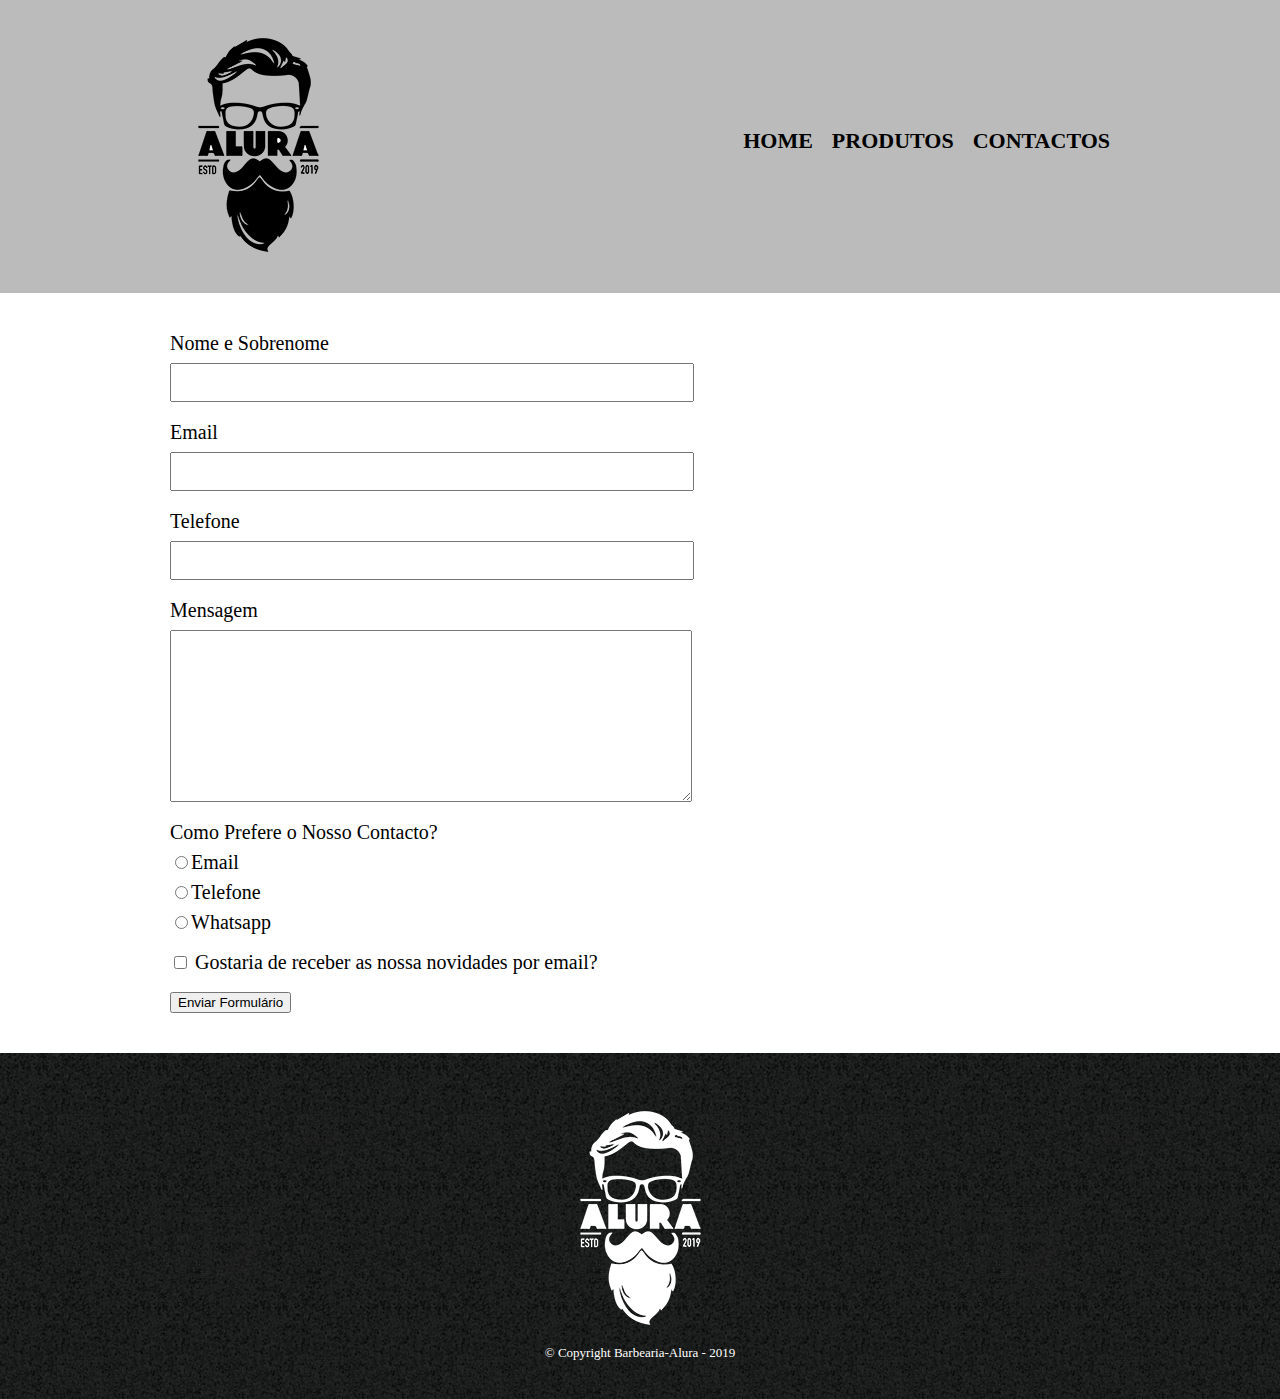
==== contato.html @ ee04b441 "atualizaçao" ====
<!DOCTYPE html>
<html lang="en">
<head>
    <meta charset="UTF-8">
    <meta http-equiv="X-UA-Compatible" content="IE=edge">
    <meta name="viewport" content="width=device-width, initial-scale=1.0">
    <title>Contatos</title>
    <link rel="stylesheet" href="reset.css">
    <link rel="stylesheet" href="style.css">
</head>
<body>
    <header>
        <div class="caixa">
       
            <h1> <img src="logo.png"></h1>
            <nav>
                <ul>
                    <li> <a href="index.html">Home</a></li>
                    <li><a href="produtos.html">Produtos</a> </li>
                    <li><a href="contato.html">Contactos</a> </li>
                </ul>
        </nav>
</div>
    </header>

<main>
    <form>
            <label for="nomesobrenome"  >Nome e Sobrenome</label>
                <input type="text" id="nomesobrenome"  class="input-padrao"> 

                <label for="Email"  >Email</label>
                <input type="text" id="Email" class="input-padrao">

                <label for="telefone"  >Telefone</label>
                <input type="text" id="telefone" class="input-padrao">
                <label for="mesagem" >Mensagem</label>
                <textarea cols="69" rows="10" id="mensagem"  class="input-padrao"></textarea>
                
                <div>
                        <p>Como Prefere o Nosso Contacto?</p>

                        <label for="raio-email"><input type="radio" name="contato" value="email" id="radio-email">Email</label>
                        
                        <label for="radio-telefone"><input type="radio" name="contato" value="telefone" id="radio-telefone">Telefone</label>
                        
                        <label for="radio-whatsapp"><input type="radio" name="contato" value="Whatsapp" id="radio-whatsapp">Whatsapp</label>
                        
                </div>

                <label class="checkbox"><input type="checkbox"> Gostaria de receber as nossa novidades por email?</label>

                <input type="submit" value="Enviar Formulário">
    </form>


</main> 
    <footer>
        <img src="logo-branco.png">
        <p class="copyright">&copy; Copyright Barbearia-Alura - 2019</p>
    </footer>
</body>
</html>
---- style.css ----
header{
    background: #BBBBBB;
    padding: 20px 0;
}

.caixa{

    width: 940px;
    position: relative;
    margin: 0 auto;
}
nav{
    position: absolute;
    top: 110px;
    right: 0;
    
}



nav li{
    display: inline;
    margin:0 0 0 15px;
}

nav a{
    text-transform: uppercase;
    color: #000000;
    font-weight: bold;
    font-size: 22px;
    text-decoration: none;
    
}
nav a:hover{
    color: #C78C19;
    text-decoration: underline;
  
}


.produtos li {
    display: inline-block;
    text-align: center;
    width: 30%;
    vertical-align: top;
    margin: 0 1.15%;
    padding: 30px 20px;
    box-sizing: border-box;
    border: 2px solid #000000;
    border-radius: 10px;
}

.produtos li:hover{
    border-color:#C78C19 ;
    
}

.produtos li:active{
    border-color: #088C19;
} 

.produtos li:hover h2{
    font-size: 34px;
}

.produtos{
    width: 940px;
    margin: 0 auto;
    padding: 50px 0;
}

.produtos h2{
    font-size: 30px;
    font-weight: bold;
}

.produto-descricao{
    font-size: 18px;
}

.produto-preco{
    font-weight: bold;
    font-size: 22px;
    margin-top: 10px 0 0;
}

footer{
    text-align: center;
    background:url(bg.jpg);
    padding: 40px 0;
}

.copyright{
    color: #FFFFFF;
    font-size: 13px;
  
}

main{
    width: 940px;
    margin: 0 auto;
}

form{
    margin: 40px 0;
}

form label, form p{
    display: block;
    font-size: 20px;
    margin: 0 0 10px;

}

.input-padrao{
    display: block;
    margin: 0 0 20px;
    padding: 10px 25px;
    width: 50%;
}

.checkbox{
    margin: 20px 0px;
}
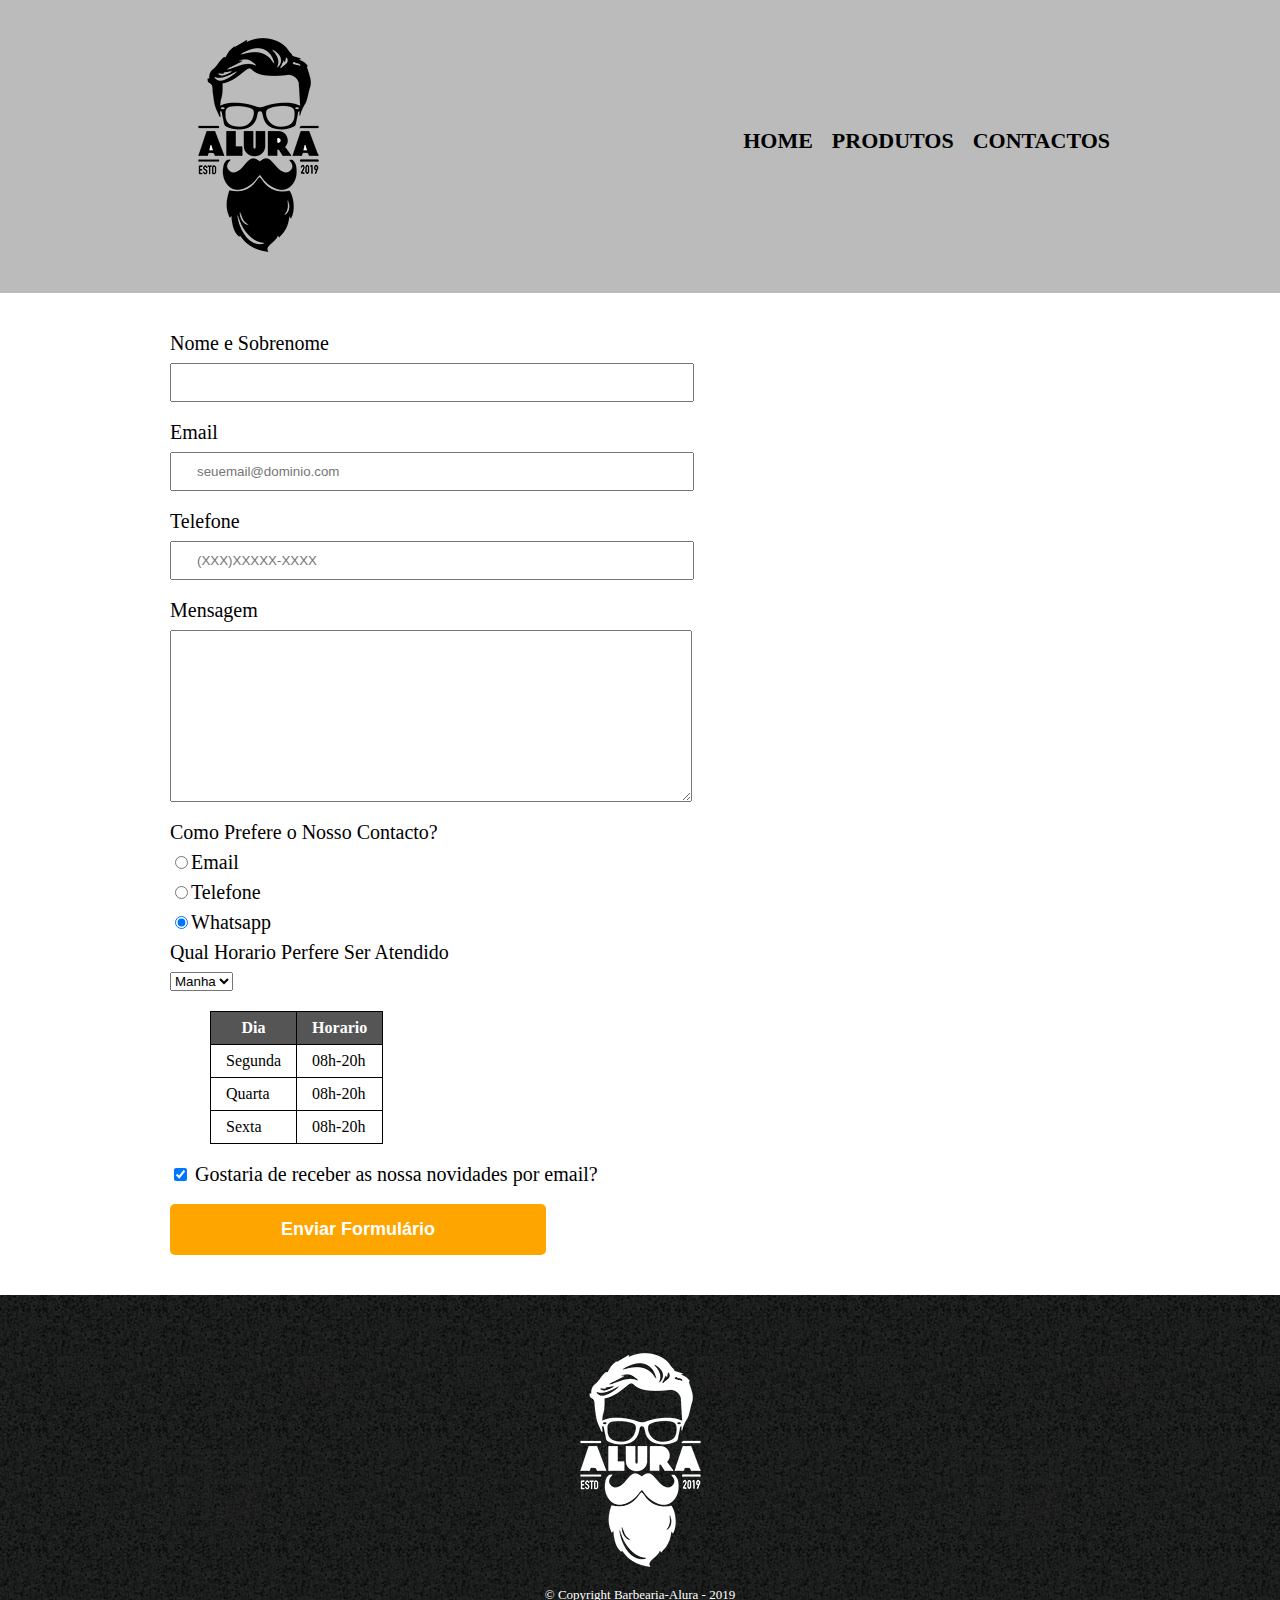
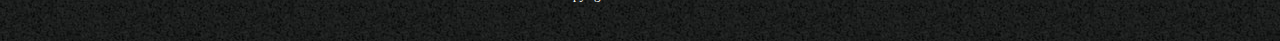
==== commit d069768d: "atualizaçao" ====
--- a/contato.html
+++ b/contato.html
@@ -12,7 +12,7 @@
     <header>
         <div class="caixa">
        
-            <h1> <img src="logo.png"></h1>
+            <h1> <img src="logo.png" alt="Logo Da Barbearia Alura"></h1>
             <nav>
                 <ul>
                     <li> <a href="index.html">Home</a></li>
@@ -26,36 +26,69 @@
 <main>
     <form>
             <label for="nomesobrenome"  >Nome e Sobrenome</label>
-                <input type="text" id="nomesobrenome"  class="input-padrao"> 
+                <input type="text" id="nomesobrenome"  class="input-padrao" required> 
 
                 <label for="Email"  >Email</label>
-                <input type="text" id="Email" class="input-padrao">
+                <input type="email" id="Email" class="input-padrao" required placeholder="seuemail@dominio.com">
 
                 <label for="telefone"  >Telefone</label>
-                <input type="text" id="telefone" class="input-padrao">
+                <input type="tel" id="telefone" class="input-padrao" required placeholder="(XXX)XXXXX-XXXX">
                 <label for="mesagem" >Mensagem</label>
-                <textarea cols="69" rows="10" id="mensagem"  class="input-padrao"></textarea>
+                <textarea cols="69" rows="10" id="mensagem"  class="input-padrao" required></textarea>
                 
-                <div>
-                        <p>Como Prefere o Nosso Contacto?</p>
+                <fieldset>
+                        <legend>Como Prefere o Nosso Contacto?</legend>
 
                         <label for="raio-email"><input type="radio" name="contato" value="email" id="radio-email">Email</label>
                         
                         <label for="radio-telefone"><input type="radio" name="contato" value="telefone" id="radio-telefone">Telefone</label>
                         
-                        <label for="radio-whatsapp"><input type="radio" name="contato" value="Whatsapp" id="radio-whatsapp">Whatsapp</label>
+                        <label for="radio-whatsapp"><input type="radio" name="contato" value="Whatsapp" id="radio-whatsapp" checked>Whatsapp</label>
                         
-                </div>
+                </fieldset>
+                <fieldset>
+                        <legend>Qual Horario Perfere Ser Atendido</legend>
+                    <select>
+                        <option>Manha</option>
+                        <option>Tarde</option>
+                        <option>Noite</option>
+                    </select>
+            </fieldset>
 
-                <label class="checkbox"><input type="checkbox"> Gostaria de receber as nossa novidades por email?</label>
-
-                <input type="submit" value="Enviar Formulário">
-    </form>
-
+            
+            <table> 
+                <thead>
+                <tr>
+                    <th>Dia</th>
+                    <th>Horario</th>
+                </tr>
+            </thead>
+            <tbody>
+                <tr>
+                    <td>Segunda</td>
+                    <td>08h-20h</td>                
+                </tr>
+                <tr>
+                    <td>Quarta</td>
+                    <td>08h-20h</td>
+                </tr>
+                <tr>
+                    <td>Sexta</td>
+                    <td>08h-20h</td>
+                </tr>
+    
+                
+            </tbody>
+            </table>
+            <label class="checkbox"><input type="checkbox" checked> Gostaria de receber as nossa novidades por email?</label>
+            
+            <input type="submit" value="Enviar Formulário" class="enviar">
+        </form>
+        
 
 </main> 
     <footer>
-        <img src="logo-branco.png">
+        <img src="logo-branco.png" alt="Logo Da Barbearia Alura">
         <p class="copyright">&copy; Copyright Barbearia-Alura - 2019</p>
     </footer>
 </body>
--- a/style.css
+++ b/style.css
@@ -105,7 +105,7 @@
     margin: 40px 0;
 }
 
-form label, form p{
+form label, form legend{
     display: block;
     font-size: 20px;
     margin: 0 0 10px;
@@ -121,4 +121,40 @@
 
 .checkbox{
     margin: 20px 0px;
-}+}
+
+.enviar{
+    width: 40%;
+    padding: 15px 0;
+    background: orange;
+    color: white;
+    font-weight: bold;
+    font-size: 18px;
+    border: none;
+    border-radius: 5px;
+    transition: 1s all;
+    cursor: pointer;
+    
+
+}
+
+.enviar:hover{
+    background: darkorange;
+    transform: scale(1.2);
+}
+
+table{
+    margin: 20px 40px;
+}
+
+thead{
+    background: #555555;
+    color: white;
+    font-weight: bold;
+}
+
+td,th{
+    border: 1px  solid #000000;
+padding: 8px 15px;
+}
+
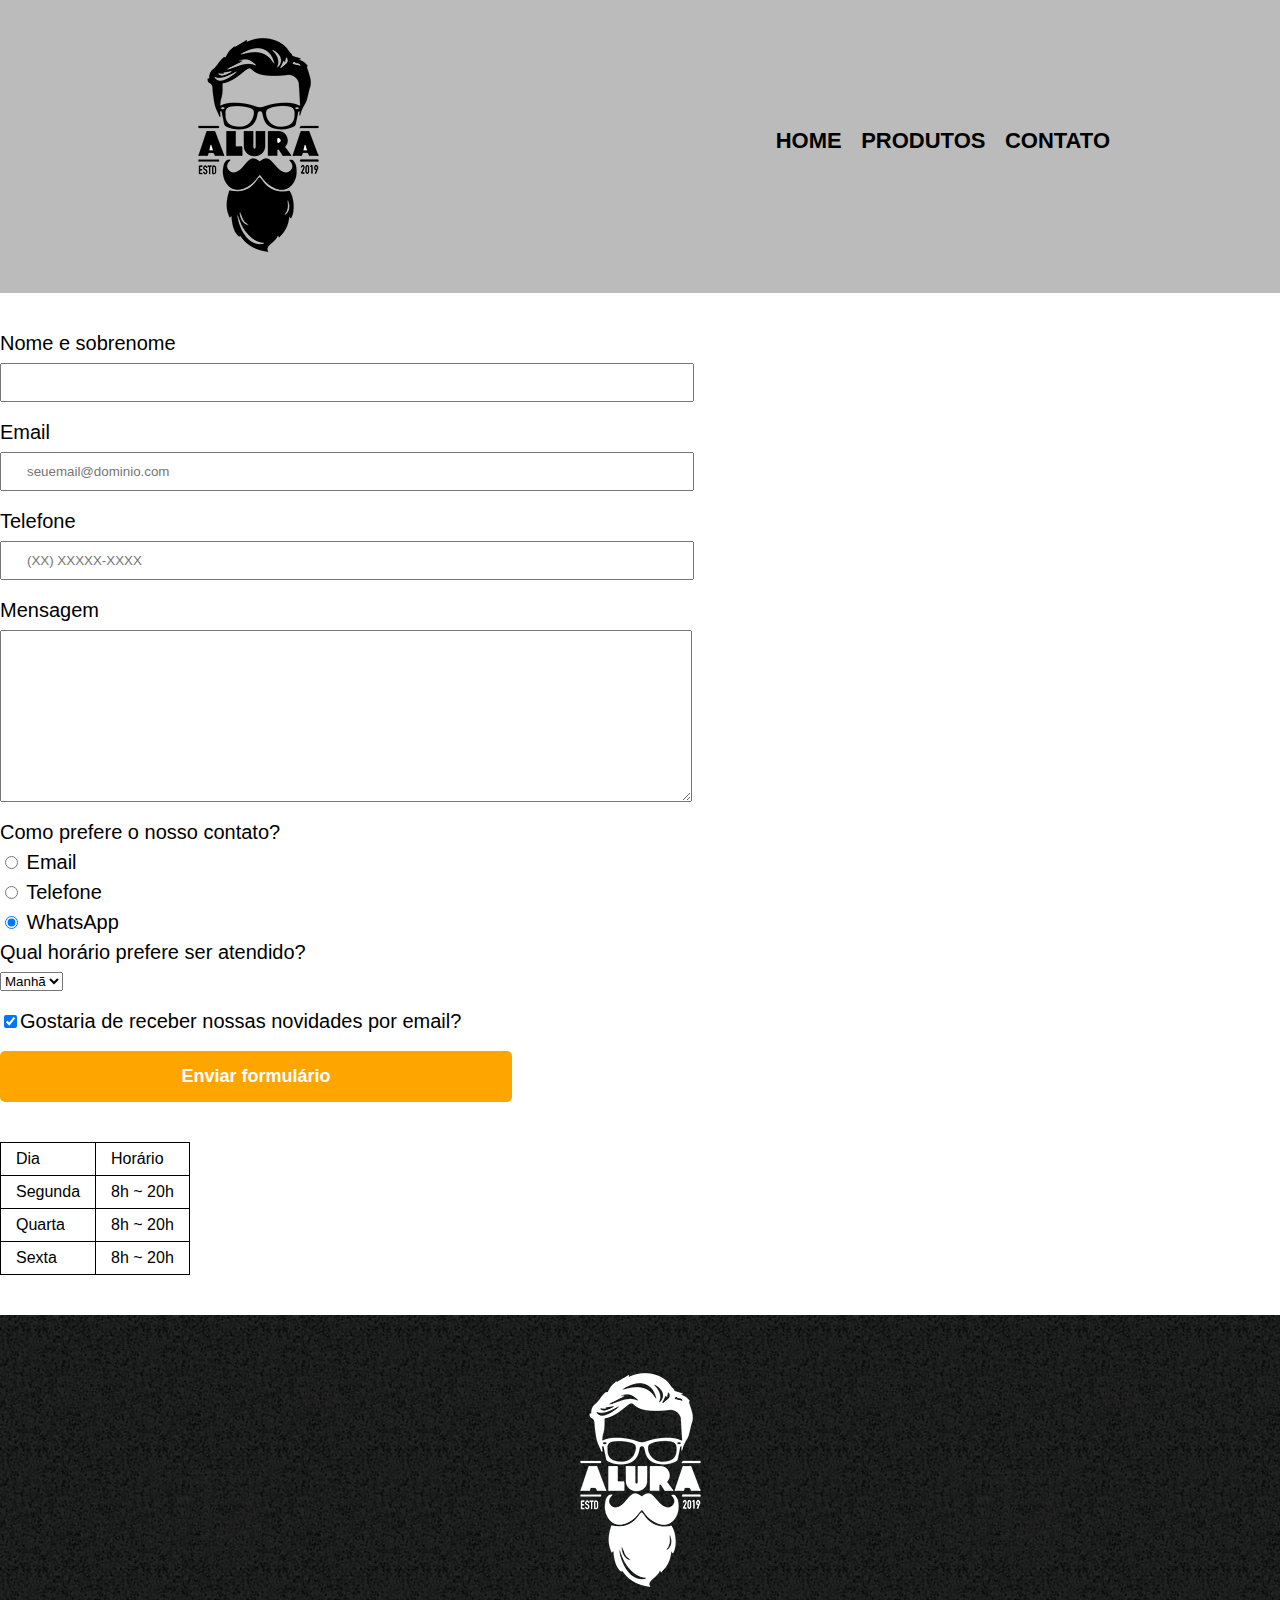
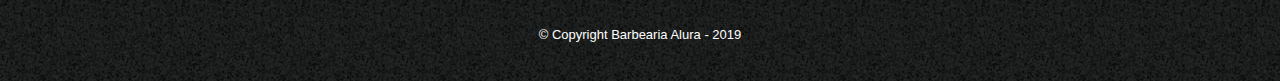
==== commit 97b053a1: "atualizaçao" ====
--- a/contato.html
+++ b/contato.html
@@ -1,95 +1,87 @@
 <!DOCTYPE html>
-<html lang="en">
-<head>
-    <meta charset="UTF-8">
-    <meta http-equiv="X-UA-Compatible" content="IE=edge">
-    <meta name="viewport" content="width=device-width, initial-scale=1.0">
-    <title>Contatos</title>
-    <link rel="stylesheet" href="reset.css">
-    <link rel="stylesheet" href="style.css">
-</head>
-<body>
-    <header>
-        <div class="caixa">
-       
-            <h1> <img src="logo.png" alt="Logo Da Barbearia Alura"></h1>
-            <nav>
-                <ul>
-                    <li> <a href="index.html">Home</a></li>
-                    <li><a href="produtos.html">Produtos</a> </li>
-                    <li><a href="contato.html">Contactos</a> </li>
-                </ul>
-        </nav>
-</div>
-    </header>
+<html>
+	<head>
+		<meta charset="UTF-8">
+		<title>Contato - Barbearia Alura</title>
 
-<main>
-    <form>
-            <label for="nomesobrenome"  >Nome e Sobrenome</label>
-                <input type="text" id="nomesobrenome"  class="input-padrao" required> 
+		<link rel="stylesheet" href="reset.css">
+		<link rel="stylesheet" href="style.css">
+	</head>
+	<body>
+		<header>
+			<div class="caixa">
+				<h1><img src="logo.png" alt="Logo da Barbearia Alura"></h1>
 
-                <label for="Email"  >Email</label>
-                <input type="email" id="Email" class="input-padrao" required placeholder="seuemail@dominio.com">
+				<nav>
+					<ul>
+						<li><a href="index.html">Home</a></li>
+						<li><a href="produtos.html">Produtos</a></li>
+						<li><a href="contato.html">Contato</a></li>
+					</ul>
+				</nav>
+			</div>
+		</header>
 
-                <label for="telefone"  >Telefone</label>
-                <input type="tel" id="telefone" class="input-padrao" required placeholder="(XXX)XXXXX-XXXX">
-                <label for="mesagem" >Mensagem</label>
-                <textarea cols="69" rows="10" id="mensagem"  class="input-padrao" required></textarea>
-                
-                <fieldset>
-                        <legend>Como Prefere o Nosso Contacto?</legend>
+		<main>
+			<form>
+				<label for="nomesobrenome">Nome e sobrenome</label>
+				<input type="text" id="nomesobrenome" class="input-padrao" required>
 
-                        <label for="raio-email"><input type="radio" name="contato" value="email" id="radio-email">Email</label>
-                        
-                        <label for="radio-telefone"><input type="radio" name="contato" value="telefone" id="radio-telefone">Telefone</label>
-                        
-                        <label for="radio-whatsapp"><input type="radio" name="contato" value="Whatsapp" id="radio-whatsapp" checked>Whatsapp</label>
-                        
-                </fieldset>
-                <fieldset>
-                        <legend>Qual Horario Perfere Ser Atendido</legend>
-                    <select>
-                        <option>Manha</option>
-                        <option>Tarde</option>
-                        <option>Noite</option>
-                    </select>
-            </fieldset>
+				<label for="email">Email</label>
+				<input type="email" id="email" class="input-padrao" required placeholder="seuemail@dominio.com">
 
-            
-            <table> 
-                <thead>
-                <tr>
-                    <th>Dia</th>
-                    <th>Horario</th>
-                </tr>
-            </thead>
-            <tbody>
-                <tr>
-                    <td>Segunda</td>
-                    <td>08h-20h</td>                
-                </tr>
-                <tr>
-                    <td>Quarta</td>
-                    <td>08h-20h</td>
-                </tr>
-                <tr>
-                    <td>Sexta</td>
-                    <td>08h-20h</td>
-                </tr>
-    
-                
-            </tbody>
-            </table>
-            <label class="checkbox"><input type="checkbox" checked> Gostaria de receber as nossa novidades por email?</label>
-            
-            <input type="submit" value="Enviar Formulário" class="enviar">
-        </form>
-        
+				<label for="telefone">Telefone</label>
+				<input type="tel" id="telefone" class="input-padrao" required placeholder="(XX) XXXXX-XXXX">
 
-</main> 
-    <footer>
-        <img src="logo-branco.png" alt="Logo Da Barbearia Alura">
-        <p class="copyright">&copy; Copyright Barbearia-Alura - 2019</p>
-    </footer>
-</body>
+				<label for="mensagem">Mensagem</label>
+				<textarea cols="70" rows="10" id="mensagem" class="input-padrao" required></textarea>
+
+				<fieldset>
+					<legend>Como prefere o nosso contato?</legend>
+					<label for="radio-email"><input type="radio" name="contato" value="email" id="radio-email"> Email</label>
+					
+					<label for="radio-telefone"><input type="radio" name="contato" value="telefone" id="radio-telefone"> Telefone</label>
+					
+					<label for="radio-whatsapp"><input type="radio" name="contato" value="whatsapp" id="radio-whatsapp" checked> WhatsApp</label>
+				</fieldset>
+
+				<fieldset>
+					<legend>Qual horário prefere ser atendido?</legend>
+					<select>
+						<option>Manhã</option>
+						<option>Tarde</option>
+						<option>Noite</option>
+					</select>
+				</fieldset>
+
+				<label class="checkbox"><input type="checkbox" checked>Gostaria de receber nossas novidades por email?</label>
+
+				<input type="submit" value="Enviar formulário" class="enviar">
+			</form>
+
+			<table>
+				<tr>
+					<td>Dia</td>
+					<td>Horário</td>
+				</tr>
+				<tr>
+					<td>Segunda</td>
+					<td>8h ~ 20h</td>
+				</tr>
+				<tr>
+					<td>Quarta</td>
+					<td>8h ~ 20h</td>
+				</tr>
+				<tr>
+					<td>Sexta</td>
+					<td>8h ~ 20h</td>
+				</tr>
+			</table>
+		</main>
+
+		<footer>
+			<img src="logo-branco.png" alt="Logo da Barbearia Alura">
+			<p class="copyright">&copy; Copyright Barbearia Alura - 2019</p>
+		</footer>
+	</body>
 </html>--- a/style.css
+++ b/style.css
@@ -1,160 +1,268 @@
-header{
-    background: #BBBBBB;
-    padding: 20px 0;
-}
-
-.caixa{
-
-    width: 940px;
-    position: relative;
-    margin: 0 auto;
-}
-nav{
-    position: absolute;
-    top: 110px;
-    right: 0;
-    
-}
-
-
-
-nav li{
-    display: inline;
-    margin:0 0 0 15px;
-}
-
-nav a{
-    text-transform: uppercase;
-    color: #000000;
-    font-weight: bold;
-    font-size: 22px;
-    text-decoration: none;
-    
-}
-nav a:hover{
-    color: #C78C19;
-    text-decoration: underline;
-  
-}
-
+body {
+	font-family: 'Montserrat', sans-serif;
+}
+
+header {
+	background: #BBBBBB;
+	padding: 20px 0;
+}
+
+.caixa {
+	position: relative;
+	width: 940px;
+	margin: 0 auto;
+}
+
+nav {
+	position: absolute;
+	top: 110px;
+	right: 0;
+}
+
+nav li {
+	display: inline;
+	margin: 0 0 0 15px;
+}
+
+nav a {
+	text-transform: uppercase;
+	color: #000000;
+	font-weight: bold;
+	font-size: 22px;
+	text-decoration: none;
+}
+
+nav a:hover {
+	color: #C78C19;
+	text-decoration: underline;
+}
+
+.produtos {
+	width: 940px;
+	margin: 0 auto;
+	padding: 50px 0;
+}
 
 .produtos li {
-    display: inline-block;
-    text-align: center;
-    width: 30%;
-    vertical-align: top;
-    margin: 0 1.15%;
-    padding: 30px 20px;
-    box-sizing: border-box;
-    border: 2px solid #000000;
-    border-radius: 10px;
-}
-
-.produtos li:hover{
-    border-color:#C78C19 ;
-    
-}
-
-.produtos li:active{
-    border-color: #088C19;
-} 
-
-.produtos li:hover h2{
-    font-size: 34px;
-}
-
-.produtos{
-    width: 940px;
-    margin: 0 auto;
-    padding: 50px 0;
-}
-
-.produtos h2{
-    font-size: 30px;
-    font-weight: bold;
-}
-
-.produto-descricao{
-    font-size: 18px;
-}
-
-.produto-preco{
-    font-weight: bold;
-    font-size: 22px;
-    margin-top: 10px 0 0;
-}
-
-footer{
-    text-align: center;
-    background:url(bg.jpg);
-    padding: 40px 0;
-}
-
-.copyright{
-    color: #FFFFFF;
-    font-size: 13px;
-  
-}
-
-main{
-    width: 940px;
-    margin: 0 auto;
-}
-
-form{
-    margin: 40px 0;
-}
-
-form label, form legend{
-    display: block;
-    font-size: 20px;
-    margin: 0 0 10px;
-
-}
-
-.input-padrao{
-    display: block;
-    margin: 0 0 20px;
-    padding: 10px 25px;
-    width: 50%;
-}
-
-.checkbox{
-    margin: 20px 0px;
-}
-
-.enviar{
-    width: 40%;
-    padding: 15px 0;
-    background: orange;
-    color: white;
-    font-weight: bold;
-    font-size: 18px;
-    border: none;
-    border-radius: 5px;
-    transition: 1s all;
-    cursor: pointer;
-    
-
-}
-
-.enviar:hover{
-    background: darkorange;
-    transform: scale(1.2);
-}
-
-table{
-    margin: 20px 40px;
-}
-
-thead{
-    background: #555555;
-    color: white;
-    font-weight: bold;
-}
-
-td,th{
-    border: 1px  solid #000000;
-padding: 8px 15px;
-}
-
+	display: inline-block;
+	text-align: center;
+	width: 30%;
+	vertical-align: top;
+	margin: 0 1.5%;
+	padding: 30px 20px;
+	box-sizing: border-box;
+	border: 2px solid #000000;
+	border-radius: 10px;
+}
+
+.produtos li:hover {
+	border-color: #C78C19;
+}
+
+.produtos li:active {
+	border-color: #088C19;	
+}
+
+.produtos li:hover h2 {
+	font-size: 34px;
+}
+
+.produtos h2 {
+	font-size: 30px;
+	font-weight: bold;
+}
+
+.produto-descricao {
+	font-size: 18px;
+}
+
+.produto-preco {
+	font-size: 22px;
+	font-weight: bold;
+	margin-top: 10px;
+}
+
+footer {
+	text-align: center;
+	background: url("bg.jpg");
+	padding: 40px 0;
+}
+
+.copyright {
+	color: #FFFFFF;
+	font-size: 13px;
+	margin: 20px 0 0;
+}
+
+main {
+	
+}
+
+form {
+	margin: 40px 0;
+}
+
+form label, form legend {
+	display:block;
+	font-size: 20px;
+	margin: 0 0 10px;
+}
+
+.input-padrao {
+	display: block;
+	margin: 0 0 20px;
+	padding: 10px 25px;
+	width: 50%;
+}
+
+.checkbox {
+	margin: 20px 0;
+}
+
+.enviar {
+	width:40%;
+	padding: 15px 0;
+	background: orange;
+	color: white;
+	font-weight: bold;
+	font-size: 18px;
+	border: none;
+	border-radius: 5px;
+	transition: 1s all;
+	cursor: pointer;
+}
+
+.enviar:hover {
+	background: darkorange;
+	transform: scale(1.2);
+}
+
+table {
+	margin: 20px 0 40px;
+}
+
+thead {
+	background: #555555;
+	color: white;
+	font-weight: bold;
+}
+
+td, th {
+	border: 1px solid #000000;
+	padding: 8px 15px;
+}
+
+
+/* css da página inicial */
+.banner {
+	width:100%;
+}
+
+.titulo-principal {
+	text-align: center;
+	font-size: 2em;
+	margin: 0 0 1em;
+	clear: left;
+}
+
+.principal {
+	padding: 3em 0;
+	background: #FEFEFE;
+	width: 940px;
+	margin: 0 auto;
+}
+
+.principal p {
+	margin: 0 0 1em;
+}
+
+.principal strong {
+	font-weight: bold;
+}
+
+.principal em {
+	font-style: italic;
+}
+
+.utensilios {
+	width: 120px;
+	float: left;
+	margin: 0 20px 20px 0;
+}
+
+.mapa {
+	padding: 3em 0;
+	background: linear-gradient(#FEFEFE, #888888);
+}
+
+.mapa-conteudo {
+	width: 940px;
+	margin: 0 auto;
+}
+
+.mapa p {
+	margin: 0 0 2em;
+	text-align: center;
+}
+
+.beneficios {
+	padding: 3em 0;
+	background: #888888;
+}
+
+.conteudo-beneficios {
+	width: 640px;
+	margin: 0 auto;
+}
+
+.lista-beneficios {
+	width: 40%;
+	display: inline-block;
+	vertical-align: top;
+}
+
+.itens {
+	line-height: 1.5;
+}
+
+.itens:first-child {
+	font-weight: bold;
+}
+
+.itens:before {
+	content: "🟊";
+}
+
+.imagem-beneficios {
+	width: 60%;
+	opacity: 1;
+	transition: 400ms;
+	box-shadow: 10px 10px 10px 0 #000000;
+}
+
+.imagem-beneficios:hover {
+	opacity: 0.3;
+}
+
+.video {
+	width: 560px;
+	margin: 2em auto;
+}
+
+@media screen and (max-width: 480px) {
+	.caixa, .principal, .conteudo-beneficios, .mapa-conteudo, .video {
+		width: auto;
+	}
+
+	h1 {
+		text-align: center;
+	}
+
+	nav {
+		position: static;
+	}
+
+	.lista-beneficios, .imagem-beneficios {
+		width: 100%;
+	}
+}